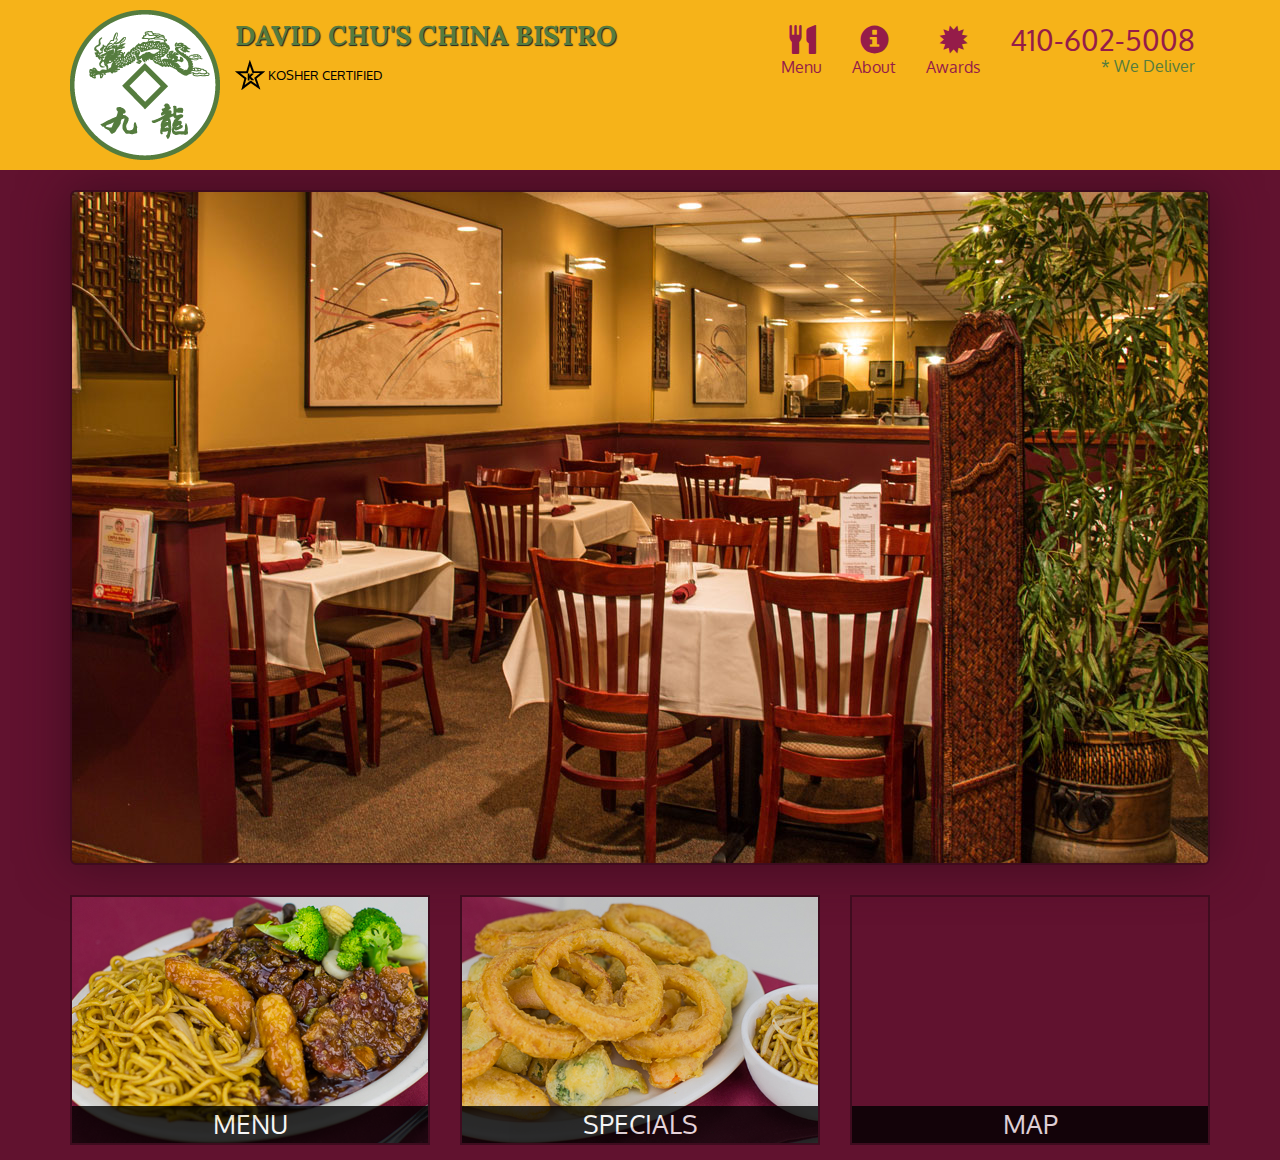
==== site/restuarant/after/index.html @ 97750873 "leture 35 part 2 coding the navigation" ====
<!doctype html>
<html lang="en">

<head>
  <meta charset="utf-8">
  <meta http-equiv="X-UA-Compatible" content="IE=edge">
  <meta name="viewport" content="width=device-width, initial-scale=1">

  <!-- HTML5 shim and Respond.js for IE8 support of HTML5 elements and media queries -->
  <!-- WARNING: Respond.js doesn't work if you view the page via file:// -->
  <!--[if lt IE 9]>
      <script src="https://oss.maxcdn.com/html5shiv/3.7.2/html5shiv.min.js"></script>
      <script src="https://oss.maxcdn.com/respond/1.4.2/respond.min.js"></script>
    <![endif]-->

  <title>David Chu's China Bistro</title>
  <link rel="stylesheet" href="css/bootstrap.min.css">
  <link rel="stylesheet" href="css/styles.css">
  <link href="https://fonts.googleapis.com/css2?family=Oxygen:wght@300;400;700&display=swap" rel="stylesheet">
  <link rel="preconnect" href="https://fonts.gstatic.com">
  <link href="https://fonts.googleapis.com/css2?family=Lora:ital,wght@0,500;1,400&display=swap" rel="stylesheet">
</head>

<body>
  <header>
    <nav id="header-nav" class="navbar navbar-default">
      <div class="container">
        <div class="navbar-header">
          <a href="index.html" class="pull-left visible-md visible-lg">
            <div id="logo-img"></div>
          </a>

          <div class="navbar-brand">
            <a href="index.html">
              <h1>David Chu's China Bistro</h1>
            </a>
            <p>
              <img src="images/star-k-logo.png" alt="Kosher certification">
              <span>Kosher Certified</span>
            </p>
          </div>

          <button type="button" class="navbar-toggle collapsed" data-toggle="collapse" data-target="#collapsable-nav"
            aria-expanded="false">
            <span class="sr-only">Toggle navigation</span>
            <span class="icon-bar"></span>
            <span class="icon-bar"></span>
            <span class="icon-bar"></span>
          </button>
        </div>

        <div id="collapsable-nav" class="collapse navbar-collapse">
          <ul id="nav-list" class="nav navbar-nav navbar-right">
            <li>
              <a href="menu-categories.html">
                <span class="glyphicon glyphicon-cutlery"></span><br class="hidden-xs"> Menu</a>
            </li>
            <li>
              <a href="#">
                <span class="glyphicon glyphicon-info-sign"></span><br class="hidden-xs"> About</a>
            </li>
            <li>
              <a href="#">
                <span class="glyphicon glyphicon-certificate"></span><br class="hidden-xs"> Awards</a>
            </li>
            <li id="phone" class="hidden-xs">
              <a href="tel:410-602-5008">
                <span>410-602-5008</span></a>
              <div>* We Deliver</div>
            </li>
          </ul><!-- #nav-list -->
        </div><!-- .collapse .navbar-collapse -->
      </div><!-- .container -->
    </nav><!-- #header-nav -->
  </header>

  <div id="call-btn" class="visible-xs">
    <a class="btn" href="tel:410-602-5008">
      <span class="glyphicon glyphicon-earphone"></span>
      410-602-5008
    </a>
  </div>
  <div id="xs-deliver" class="text-center visible-xs">* We Deliver</div>

  <div id="main-content" class="container">
    <div class="jumbotron">
      <img src="images/jumbotron_768.jpg" alt="Picture of restaurant" class="img-responsive visible-xs">
    </div>
    <div id="home-tiles" class="row">
      <div class="col-md-4 col-sm-6 col-xs-12">
        <a href="menu-categories.html">
          <div id="menu-tile"><span>menu</span></div>
        </a>
      </div>
      <div class="col-md-4 col-sm-6 col-xs-12">
        <a href="single-category.html">
          <div id="specials-tile"><span>specials</span></div>
        </a>
      </div>
      <div class="col-md-4 col-sm-12 col-xs-12">
        <a href="https://goo.gl/maps/upV5r25JMXhGKzhV7" target="_blank">
          <div id="map-tile">
            <iframe
              src="https://www.google.com/maps/embed?pb=!1m14!1m8!1m3!1d12338.70098200007!2d-76.7116881!3d39.3635903!3m2!1i1024!2i768!4f13.1!3m3!1m2!1s0x0%3A0xab20a0e99daa17ea!2sDavid%20Chu&#39;s%20China%20Bistro!5e0!3m2!1sen!2sin!4v1618155621035!5m2!1sen!2sin"
              width="100%" height="250" style="border:0;" allowfullscreen="" loading="lazy"></iframe>
            <span>map</span>
          </div>

        </a>
      </div>
    </div>
  </div>


  <!-- jQuery (Bootstrap JS plugins depend on it) -->
  <script src="js/jquery-2.1.4.min.js"></script>
  <script src="js/bootstrap.min.js"></script>
  <script src="js/script.js"></script>
</body>

</html>

</html>
---- site/restuarant/after/css/styles.css ----
body {
  font-size: 16px;
  color: #fff;
  background-color: #61122f;
  font-family: 'Oxygen', sans-serif;
}

/** HEADER **/
#header-nav {
  background-color: #f6b319;
  border-radius: 0;
  border: 0;
}

#logo-img {
  background: url('../images/restaurant-logo_large.png') no-repeat;
  width: 150px;
  height: 150px;
  margin: 10px 15px 10px 0;
}

.navbar-brand {
  padding-top: 25px;
}

.navbar-brand h1 { /* Restaurant name */
  font-family: 'Lora', serif;
  color: #557c3e;
  font-size: 1.5em;
  text-transform: uppercase;
  font-weight: bold;
  text-shadow: 1px 1px 1px #222;
  margin-top: 0;
  margin-bottom: 0;
  line-height: .75;
}
.navbar-brand a:hover, .navbar-brand a:focus {
  text-decoration: none;
}
.navbar-brand p { /* Kosher cert */
  color: #000;
  text-transform: uppercase;
  font-size: .7em;
  margin-top: 15px;
}
.navbar-brand p span { /* Star-K */
  vertical-align: middle;
}

#nav-list {
  margin-top: 10px;
}
#nav-list a {
  color: #951C49;
  text-align: center;
}
#nav-list a:hover {
  background: #E7E7E7;
}
#nav-list a span {
  font-size: 1.8em;
}

#phone {
  margin-top: 5px;
}
#phone a { /* Phone number */
  text-align: right;
  padding-bottom: 0;
}
#phone div { /* We Deliver */
  color: #557c3e;
  text-align: right;
  padding-right: 15px;
}

.navbar-header button.navbar-toggle, .navbar-header .icon-bar {
  border: 1px solid #61122f;
}
.navbar-header button.navbar-toggle {
  clear: both;
  margin-top: -30px;
}
/* END HEADER */

/* HOME PAGE */
.container .jumbotron {
  box-shadow: 0 0 50px #3F0C1F;
  border: 2px solid #3F0C1F;
}

#menu-tile, #specials-tile, #map-tile {
  height: 250px;
  width: 100%;
  margin-bottom: 15px;
  position: relative;
  border: 2px solid #3F0C1F;
  overflow: hidden;
}
#menu-tile:hover, #specials-tile:hover, #map-tile:hover {
  box-shadow: 0 1px 5px 1px #cccccc;
}

#menu-tile {
  background: url('../images/menu-tile.jpg') no-repeat;
  background-position: center;
}
#specials-tile {
  background: url('../images/specials-tile.jpg') no-repeat;
  background-position: center;
}

#menu-tile span, #specials-tile span, #map-tile span {
  position: absolute;
  bottom: 0;
  right: 0;
  width: 100%;
  text-align: center;
  font-size: 1.6em;
  text-transform: uppercase;
  background-color: #000;
  color: #fff;
  opacity: .8;
}

/* END HOME PAGE */

/********** Large devices only **********/
@media (min-width: 1200px) {
  .container .jumbotron {
    background: url('../images/jumbotron_1200.jpg') no-repeat;
    height: 675px;
  }
}

/********** Medium devices only **********/
@media (min-width: 992px) and (max-width: 1199px) {
  /* Header */
  #logo-img {
    background: url('../images/restaurant-logo_medium.png') no-repeat;
    width: 100px;
    height: 100px;
    margin: 5px 5px 5px 0;
  }
  /* End Header */

  /* Home Page */
  .container .jumbotron {
    background: url('../images/jumbotron_992.jpg') no-repeat;
    height: 558px;
  }
  /* End Home Page */
}

/********** Small devices only **********/
@media (min-width: 768px) and (max-width: 991px) {
  /* Home Page */
  .container .jumbotron {
    background: url('../images/jumbotron_768.jpg') no-repeat;
    height: 432px;
  }
  /* End Home Page */

}

/********** Extra small devices only **********/
@media (max-width: 767px) {
  /* Header */
  .navbar-brand {
    padding-top: 10px;
    height: 80px;
  }
  .navbar-brand h1 { /* Restaurant name */
    padding-top: 10px;
    font-size: 5vw; /* 1vw = 1% of viewport width */
  }
  .navbar-brand p { /* Kosher cert */
    font-size: .6em;
    margin-top: 12px;
  }
  .navbar-brand p img { /* Star-K */
    height: 20px;
  }

  #collapsable-nav a { /* Collapsed nav menu text */
    font-size: 1.2em;
  }
  #collapsable-nav a span { /* Collapsed nav menu glyph */
    font-size: 1em;
    margin-right: 5px;
  }

  #call-btn > a {
    font-size: 1.5em;
    display: block;
    margin: 0 20px;
    padding: 10px;
    border: 2px solid #fff;
    background-color: #f6b319;
    color: #951c49;
  }
  #xs-deliver {
    margin-top: 5px;
    font-size: .7em;
    letter-spacing: .1em;
    text-transform: uppercase;
  }
  /* End Header */

  /* Home Page */
  .container .jumbotron {
    margin-top: 30px;
    padding: 0;
  }

  #menu-tile, #specials-tile {
    width: 360px;
    margin: 0 auto 15px;
  }

}


/********** Super extra small devices Only :-) (e.g., iPhone 4) **********/
@media (max-width: 479px) {
  /* Header */
  .navbar-brand h1 { /* Restaurant name */
    padding-top: 5px;
    font-size: 6vw;
  }
  /* End Header */
  
  /* Home page */
  #menu-tile, #specials-tile {
    width: 280px;
    margin: 0 auto 15px;
  }
}
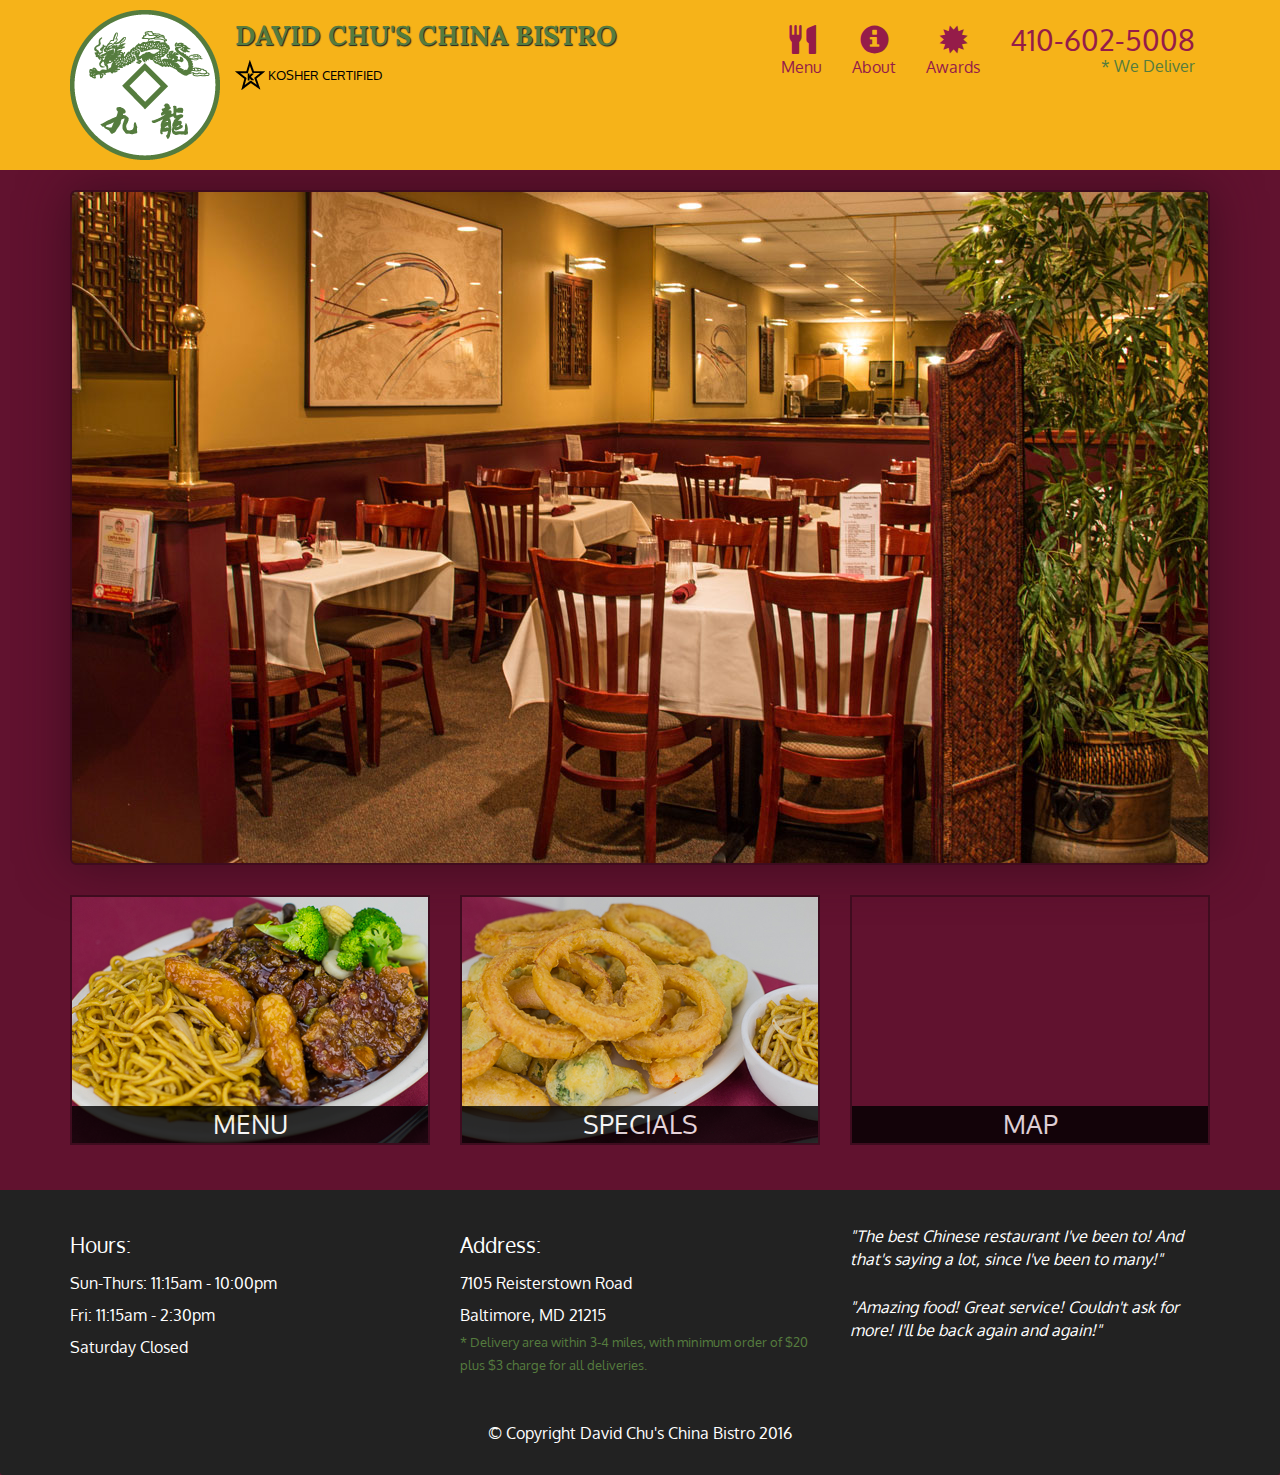
==== commit c67d37f7: "lecture 36 coding the footer" ====
--- a/site/restuarant/after/index.html
+++ b/site/restuarant/after/index.html
@@ -1,26 +1,15 @@
 <!doctype html>
 <html lang="en">
-
-<head>
-  <meta charset="utf-8">
-  <meta http-equiv="X-UA-Compatible" content="IE=edge">
-  <meta name="viewport" content="width=device-width, initial-scale=1">
-
-  <!-- HTML5 shim and Respond.js for IE8 support of HTML5 elements and media queries -->
-  <!-- WARNING: Respond.js doesn't work if you view the page via file:// -->
-  <!--[if lt IE 9]>
-      <script src="https://oss.maxcdn.com/html5shiv/3.7.2/html5shiv.min.js"></script>
-      <script src="https://oss.maxcdn.com/respond/1.4.2/respond.min.js"></script>
-    <![endif]-->
-
-  <title>David Chu's China Bistro</title>
-  <link rel="stylesheet" href="css/bootstrap.min.css">
-  <link rel="stylesheet" href="css/styles.css">
-  <link href="https://fonts.googleapis.com/css2?family=Oxygen:wght@300;400;700&display=swap" rel="stylesheet">
-  <link rel="preconnect" href="https://fonts.gstatic.com">
-  <link href="https://fonts.googleapis.com/css2?family=Lora:ital,wght@0,500;1,400&display=swap" rel="stylesheet">
-</head>
-
+  <head>
+    <meta charset="utf-8">
+    <meta http-equiv="X-UA-Compatible" content="IE=edge">
+    <meta name="viewport" content="width=device-width, initial-scale=1">
+    <title>David Chu's China Bistro</title>
+    <link rel="stylesheet" href="css/bootstrap.min.css">
+    <link rel="stylesheet" href="css/styles.css">
+    <link href='https://fonts.googleapis.com/css?family=Oxygen:400,300,700' rel='stylesheet' type='text/css'>
+    <link href='https://fonts.googleapis.com/css?family=Lora' rel='stylesheet' type='text/css'>
+  </head>
 <body>
   <header>
     <nav id="header-nav" class="navbar navbar-default">
@@ -31,17 +20,14 @@
           </a>
 
           <div class="navbar-brand">
-            <a href="index.html">
-              <h1>David Chu's China Bistro</h1>
-            </a>
+            <a href="index.html"><h1>David Chu's China Bistro</h1></a>
             <p>
               <img src="images/star-k-logo.png" alt="Kosher certification">
               <span>Kosher Certified</span>
             </p>
           </div>
 
-          <button type="button" class="navbar-toggle collapsed" data-toggle="collapse" data-target="#collapsable-nav"
-            aria-expanded="false">
+          <button type="button" class="navbar-toggle collapsed" data-toggle="collapse" data-target="#collapsable-nav" aria-expanded="false">
             <span class="sr-only">Toggle navigation</span>
             <span class="icon-bar"></span>
             <span class="icon-bar"></span>
@@ -50,7 +36,7 @@
         </div>
 
         <div id="collapsable-nav" class="collapse navbar-collapse">
-          <ul id="nav-list" class="nav navbar-nav navbar-right">
+           <ul id="nav-list" class="nav navbar-nav navbar-right">
             <li>
               <a href="menu-categories.html">
                 <span class="glyphicon glyphicon-cutlery"></span><br class="hidden-xs"> Menu</a>
@@ -65,8 +51,7 @@
             </li>
             <li id="phone" class="hidden-xs">
               <a href="tel:410-602-5008">
-                <span>410-602-5008</span></a>
-              <div>* We Deliver</div>
+                <span>410-602-5008</span></a><div>* We Deliver</div>
             </li>
           </ul><!-- #nav-list -->
         </div><!-- .collapse .navbar-collapse -->
@@ -76,8 +61,8 @@
 
   <div id="call-btn" class="visible-xs">
     <a class="btn" href="tel:410-602-5008">
-      <span class="glyphicon glyphicon-earphone"></span>
-      410-602-5008
+    <span class="glyphicon glyphicon-earphone"></span>
+    410-602-5008
     </a>
   </div>
   <div id="xs-deliver" class="text-center visible-xs">* We Deliver</div>
@@ -86,38 +71,54 @@
     <div class="jumbotron">
       <img src="images/jumbotron_768.jpg" alt="Picture of restaurant" class="img-responsive visible-xs">
     </div>
+
     <div id="home-tiles" class="row">
       <div class="col-md-4 col-sm-6 col-xs-12">
-        <a href="menu-categories.html">
-          <div id="menu-tile"><span>menu</span></div>
+        <a href="menu-categories.html"><div id="menu-tile"><span>menu</span></div></a>
+      </div>
+      <div class="col-md-4 col-sm-6 col-xs-12">
+        <a href="single-category.html"><div id="specials-tile"><span>specials</span></div></a>
+      </div>
+      <div class="col-md-4 col-sm-12 col-xs-12">
+        <a href="https://www.google.com/maps/place/David+Chu's+China+Bistro/@39.3635874,-76.7138622,17z/data=!4m6!1m3!3m2!1s0x89c81a14e7817803:0xab20a0e99daa17ea!2sDavid+Chu's+China+Bistro!3m1!1s0x89c81a14e7817803:0xab20a0e99daa17ea" target="_blank">
+          <div id="map-tile">
+            <iframe src="https://www.google.com/maps/embed?pb=!1m18!1m12!1m3!1d3084.675372390488!2d-76.71386218529199!3d39.3635874269356!2m3!1f0!2f0!3f0!3m2!1i1024!2i768!4f13.1!3m3!1m2!1s0x89c81a14e7817803%3A0xab20a0e99daa17ea!2sDavid+Chu&#39;s+China+Bistro!5e0!3m2!1sen!2sus!4v1452824864156" width="100%" height="250" frameborder="0" style="border:0" allowfullscreen></iframe>
+            <span>map</span>
+          </div>
         </a>
       </div>
-      <div class="col-md-4 col-sm-6 col-xs-12">
-        <a href="single-category.html">
-          <div id="specials-tile"><span>specials</span></div>
-        </a>
+    </div><!-- End of #home-tiles -->
+  </div><!-- End of #main-content -->
+
+  <footer class="panel-footer">
+    <div class="container">
+      <div class="row">
+        <section id="hours" class="col-sm-4">
+          <span>Hours:</span><br>
+          Sun-Thurs: 11:15am - 10:00pm<br>
+          Fri: 11:15am - 2:30pm<br>
+          Saturday Closed
+          <hr class="visible-xs">
+        </section>
+        <section id="address" class="col-sm-4">
+          <span>Address:</span><br>
+          7105 Reisterstown Road<br>
+          Baltimore, MD 21215
+          <p>* Delivery area within 3-4 miles, with minimum order of $20 plus $3 charge for all deliveries.</p>
+          <hr class="visible-xs">
+        </section>
+        <section id="testimonials" class="col-sm-4">
+          <p>"The best Chinese restaurant I've been to! And that's saying a lot, since I've been to many!"</p>
+          <p>"Amazing food! Great service! Couldn't ask for more! I'll be back again and again!"</p>
+        </section>
       </div>
-      <div class="col-md-4 col-sm-12 col-xs-12">
-        <a href="https://goo.gl/maps/upV5r25JMXhGKzhV7" target="_blank">
-          <div id="map-tile">
-            <iframe
-              src="https://www.google.com/maps/embed?pb=!1m14!1m8!1m3!1d12338.70098200007!2d-76.7116881!3d39.3635903!3m2!1i1024!2i768!4f13.1!3m3!1m2!1s0x0%3A0xab20a0e99daa17ea!2sDavid%20Chu&#39;s%20China%20Bistro!5e0!3m2!1sen!2sin!4v1618155621035!5m2!1sen!2sin"
-              width="100%" height="250" style="border:0;" allowfullscreen="" loading="lazy"></iframe>
-            <span>map</span>
-          </div>
-
-        </a>
-      </div>
+      <div class="text-center">&copy; Copyright David Chu's China Bistro 2016</div>
     </div>
-  </div>
-
+  </footer>
 
   <!-- jQuery (Bootstrap JS plugins depend on it) -->
   <script src="js/jquery-2.1.4.min.js"></script>
   <script src="js/bootstrap.min.js"></script>
   <script src="js/script.js"></script>
 </body>
-
-</html>
-
 </html>--- a/site/restuarant/after/css/styles.css
+++ b/site/restuarant/after/css/styles.css
@@ -22,7 +22,6 @@
 .navbar-brand {
   padding-top: 25px;
 }
-
 .navbar-brand h1 { /* Restaurant name */
   font-family: 'Lora', serif;
   color: #557c3e;
@@ -83,6 +82,38 @@
 }
 /* END HEADER */
 
+/* FOOTER */
+.panel-footer {
+  margin-top: 30px;
+  padding-top: 35px;
+  padding-bottom: 30px;
+  background-color: #222;
+  border-top: 0;
+}
+.panel-footer div.row {
+  margin-bottom: 35px;
+}
+#hours, #address {
+  line-height: 2;
+}
+#hours > span, #address > span {
+  font-size: 1.3em;
+}
+#address p {
+  color: #557c3e;
+  font-size: .8em;
+  line-height: 1.8;
+}
+#testimonials {
+  font-style: italic;
+}
+#testimonials p:nth-child(2) {
+  margin-top: 25px;
+}
+/* END FOOTER */
+
+
+
 /* HOME PAGE */
 .container .jumbotron {
   box-shadow: 0 0 50px #3F0C1F;
@@ -100,7 +131,6 @@
 #menu-tile:hover, #specials-tile:hover, #map-tile:hover {
   box-shadow: 0 1px 5px 1px #cccccc;
 }
-
 #menu-tile {
   background: url('../images/menu-tile.jpg') no-repeat;
   background-position: center;
@@ -109,7 +139,6 @@
   background: url('../images/specials-tile.jpg') no-repeat;
   background-position: center;
 }
-
 #menu-tile span, #specials-tile span, #map-tile span {
   position: absolute;
   bottom: 0;
@@ -160,7 +189,6 @@
     height: 432px;
   }
   /* End Home Page */
-
 }
 
 /********** Extra small devices only **********/
@@ -207,17 +235,28 @@
   }
   /* End Header */
 
+  /* Footer */
+  .panel-footer section {
+    margin-bottom: 30px;
+    text-align: center;
+  }
+  .panel-footer section:nth-child(3) {
+    margin-bottom: 0; /* margin already exists on the whole row */
+  }
+  .panel-footer section hr {
+    width: 50%;
+  }
+  /* End Footer */
+
   /* Home Page */
   .container .jumbotron {
     margin-top: 30px;
     padding: 0;
   }
-
   #menu-tile, #specials-tile {
     width: 360px;
     margin: 0 auto 15px;
   }
-
 }
 
 
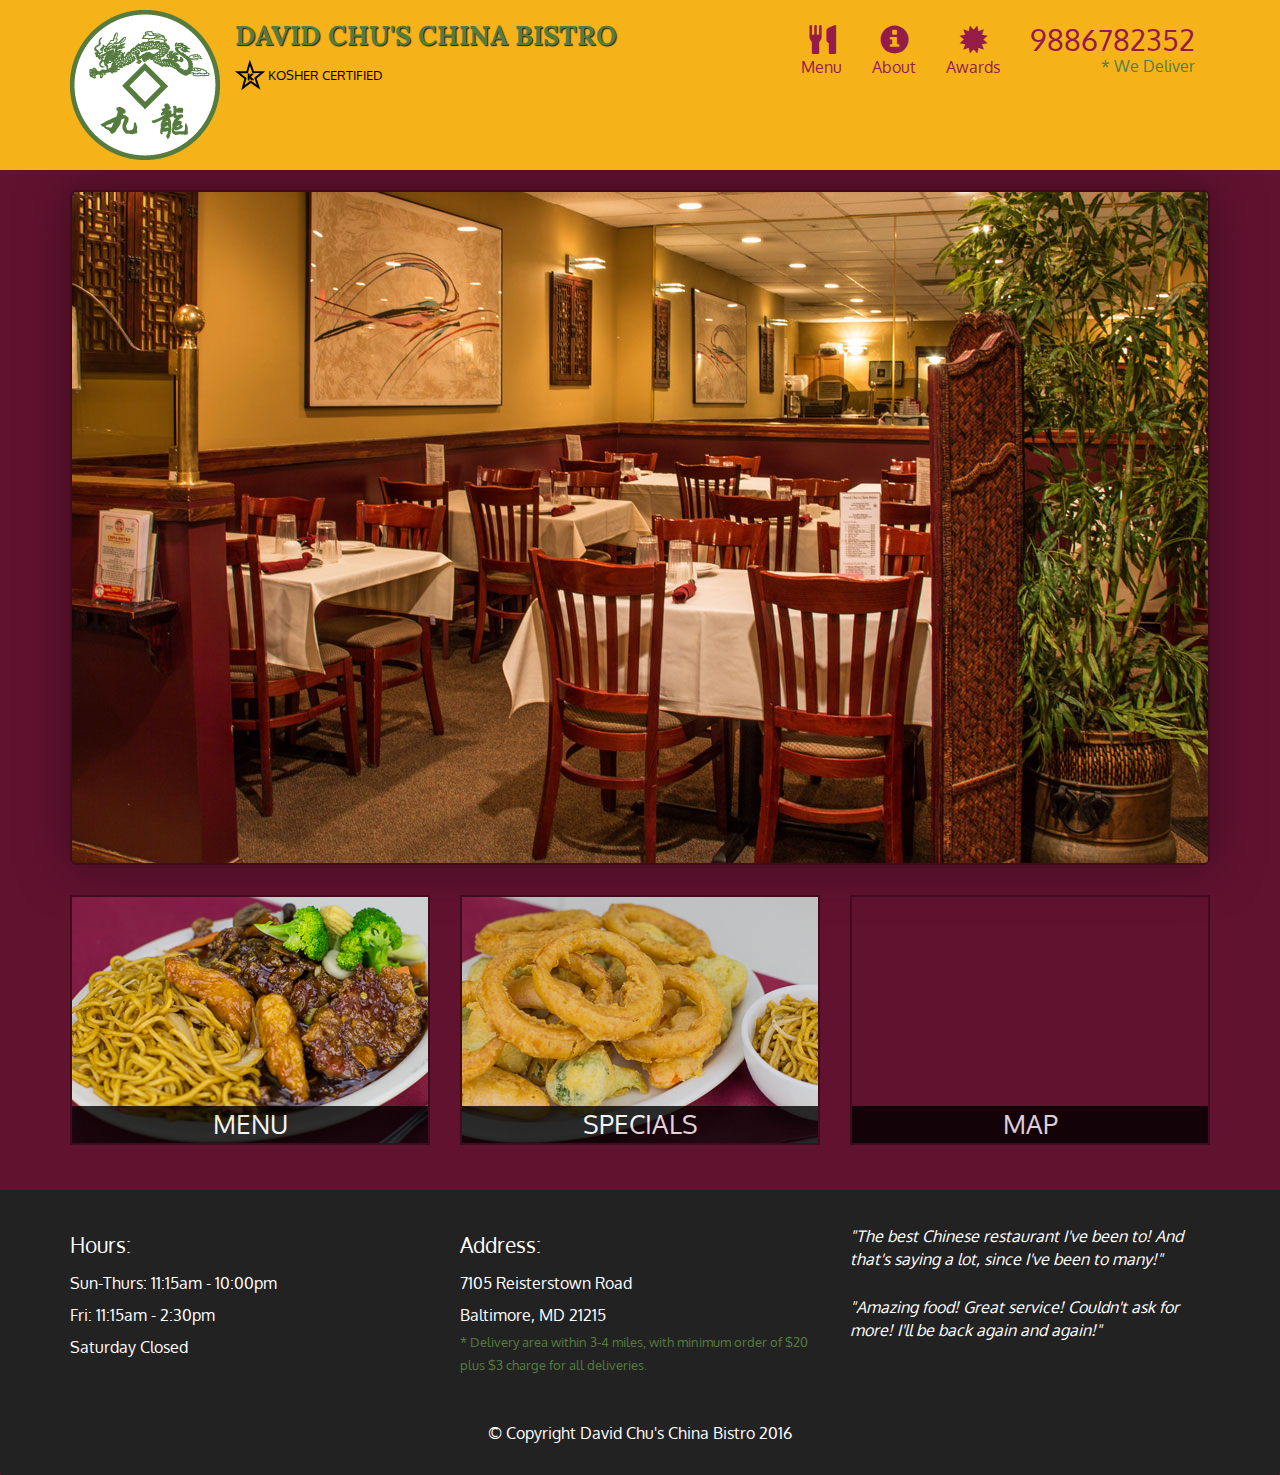
==== commit 73a27ec3: "lecture 39 phone number" ====
--- a/site/restuarant/after/index.html
+++ b/site/restuarant/after/index.html
@@ -34,9 +34,13 @@
             <span class="icon-bar"></span>
           </button>
         </div>
-
+        
         <div id="collapsable-nav" class="collapse navbar-collapse">
            <ul id="nav-list" class="nav navbar-nav navbar-right">
+            <li class="visible-xs active">
+              <a href="index.html">
+                <span class="glyphicon glyphicon-home"></span> Home</a>
+            </li>
             <li>
               <a href="menu-categories.html">
                 <span class="glyphicon glyphicon-cutlery"></span><br class="hidden-xs"> Menu</a>
@@ -50,8 +54,8 @@
                 <span class="glyphicon glyphicon-certificate"></span><br class="hidden-xs"> Awards</a>
             </li>
             <li id="phone" class="hidden-xs">
-              <a href="tel:410-602-5008">
-                <span>410-602-5008</span></a><div>* We Deliver</div>
+              <a href="tel:9886782352">
+                <span>9886782352</span></a><div>* We Deliver</div>
             </li>
           </ul><!-- #nav-list -->
         </div><!-- .collapse .navbar-collapse -->
--- a/site/restuarant/after/css/styles.css
+++ b/site/restuarant/after/css/styles.css
@@ -151,8 +151,84 @@
   color: #fff;
   opacity: .8;
 }
-
 /* END HOME PAGE */
+
+/* MENU CATEGORIES PAGE */
+.category-tile { 
+  position: relative;
+  border: 2px solid #3F0C1F;
+  overflow: hidden;
+  width: 200px;
+  height: 200px;
+  margin: 0 auto 15px;
+}
+.category-tile span {
+  position: absolute;
+  bottom: 0;
+  right: 0;
+  width: 100%;
+  text-align: center;
+  font-size: 1.2em;
+  text-transform: uppercase;
+  background-color: #000;
+  color: #fff;
+  opacity: .8;
+}
+.category-tile:hover {
+  box-shadow: 0 1px 5px 1px #cccccc;
+}
+
+#menu-categories-title + div {
+  margin-bottom: 50px;
+}
+/* END MENU CATEGORIES PAGE */
+
+/* SINGLE CATEGORY PAGE */
+.menu-item-tile {
+  margin-bottom: 25px;
+}
+.menu-item-tile hr {
+  width: 80%;
+}
+.menu-item-tile .menu-item-price {
+  font-size: 1.1em;
+  text-align: right;
+  margin-top: -15px;
+  margin-right: -15px;
+}
+.menu-item-tile .menu-item-price span {
+  font-size: .6em;
+}
+.menu-item-photo {
+  position: relative;
+  border: 2px solid #3F0C1F; 
+  overflow: hidden;
+  padding: 0;
+  margin-right: -15px;
+  margin-left: auto;
+  margin-bottom: 20px;
+  max-width: 250px;
+}
+.menu-item-photo div {
+  position: absolute;
+  bottom: 0;
+  right: 0;
+  width: 80px;
+  background-color: #557c3e;
+  text-align: center;
+}
+.menu-item-description {
+  padding-right: 30px;
+}
+h3.menu-item-title {
+  margin: 0 0 10px;
+}
+.menu-item-details {
+  font-size: .9em;
+  font-style: italic;
+}
+/* END SINGLE CATEGORY PAGE */
+
 
 /********** Large devices only **********/
 @media (min-width: 1200px) {
@@ -257,6 +333,16 @@
     width: 360px;
     margin: 0 auto 15px;
   }
+
+  .menu-item-photo {
+    margin-right: auto;
+  }
+  .menu-item-tile .menu-item-price {
+    text-align: center;
+  }
+  .menu-item-description {
+    text-align: center;;
+  }
 }
 
 
@@ -274,4 +360,13 @@
     width: 280px;
     margin: 0 auto 15px;
   }
+
+  .col-xxs-12 {
+    position: relative;
+    min-height: 1px;
+    padding-right: 15px;
+    padding-left: 15px;
+    float: left;
+    width: 100%;
+  }
 }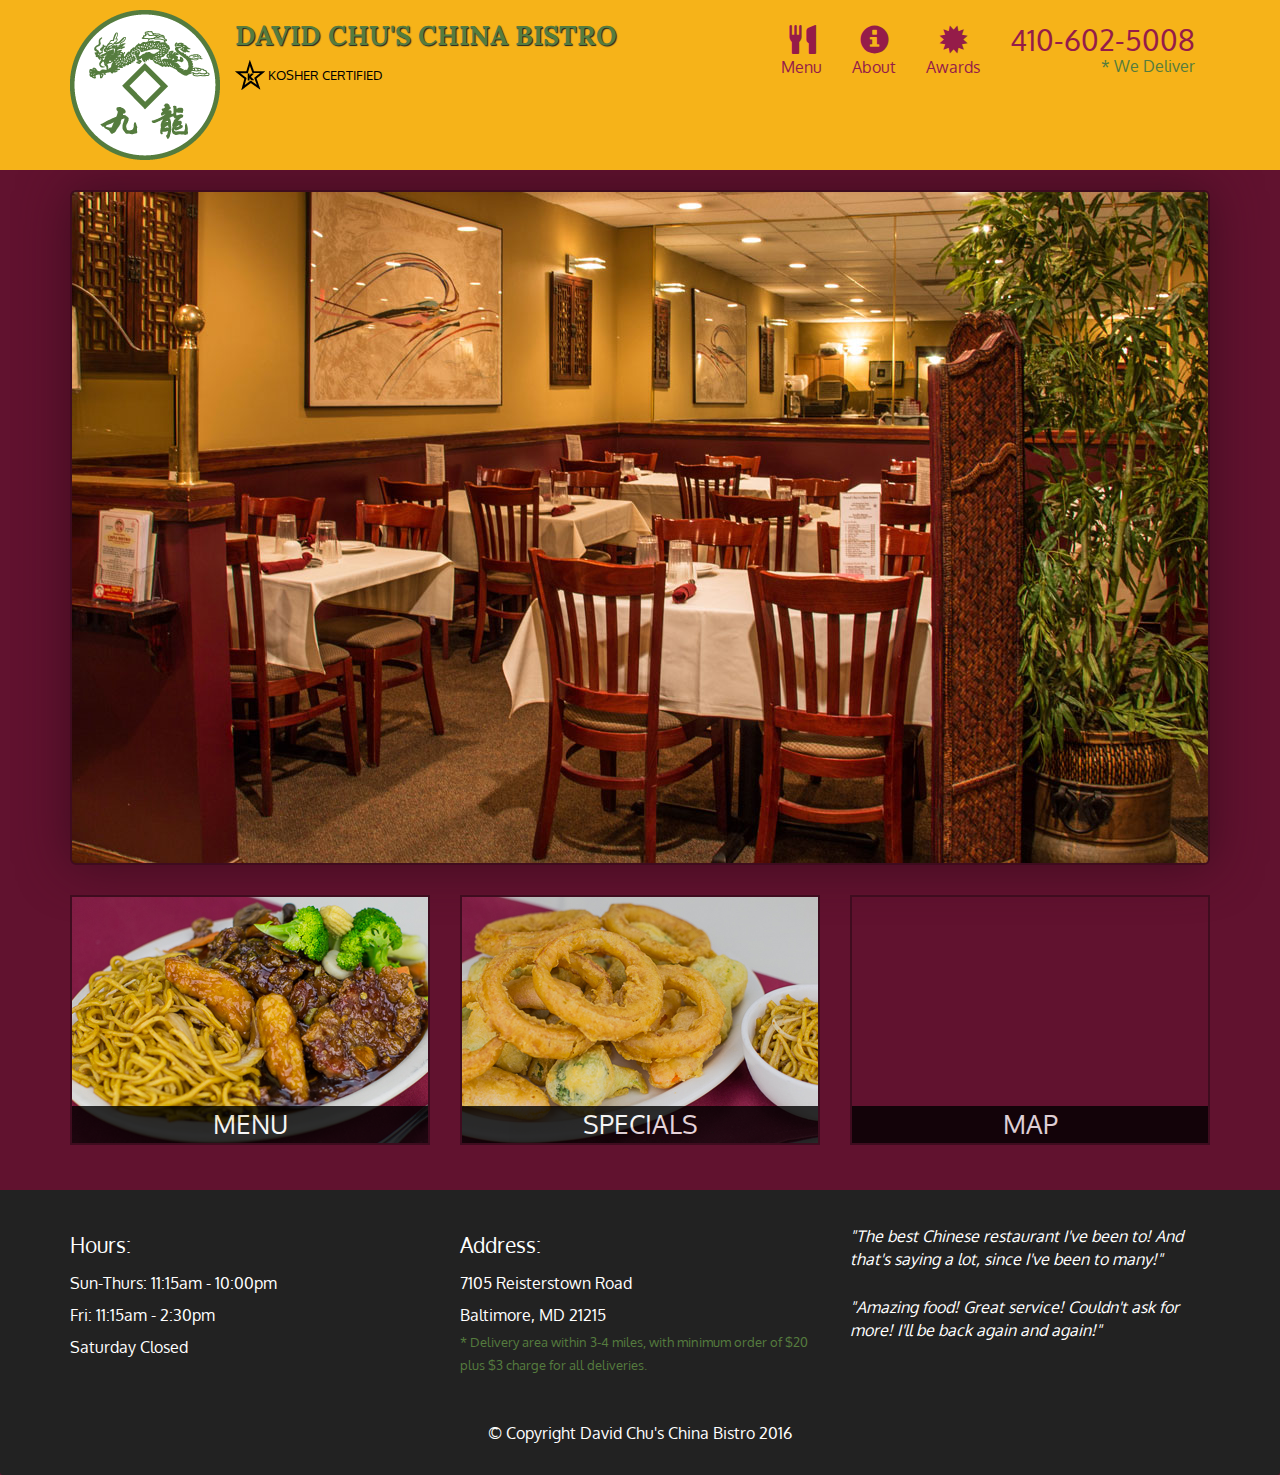
==== commit f229c07f: "Iffy Ajax and resturant nav button collapse" ====
--- a/site/restuarant/after/index.html
+++ b/site/restuarant/after/index.html
@@ -27,7 +27,7 @@
             </p>
           </div>
 
-          <button type="button" class="navbar-toggle collapsed" data-toggle="collapse" data-target="#collapsable-nav" aria-expanded="false">
+          <button id="navbarToggle" type="button" class="navbar-toggle collapsed" data-toggle="collapse" data-target="#collapsable-nav" aria-expanded="false">
             <span class="sr-only">Toggle navigation</span>
             <span class="icon-bar"></span>
             <span class="icon-bar"></span>
@@ -54,8 +54,8 @@
                 <span class="glyphicon glyphicon-certificate"></span><br class="hidden-xs"> Awards</a>
             </li>
             <li id="phone" class="hidden-xs">
-              <a href="tel:9886782352">
-                <span>9886782352</span></a><div>* We Deliver</div>
+              <a href="tel:410-602-5008">
+                <span>410-602-5008</span></a><div>* We Deliver</div>
             </li>
           </ul><!-- #nav-list -->
         </div><!-- .collapse .navbar-collapse -->
@@ -125,4 +125,4 @@
   <script src="js/bootstrap.min.js"></script>
   <script src="js/script.js"></script>
 </body>
-</html>+</html>
--- a/site/restuarant/after/css/styles.css
+++ b/site/restuarant/after/css/styles.css
@@ -369,4 +369,7 @@
     float: left;
     width: 100%;
   }
-}+}
+
+
+
